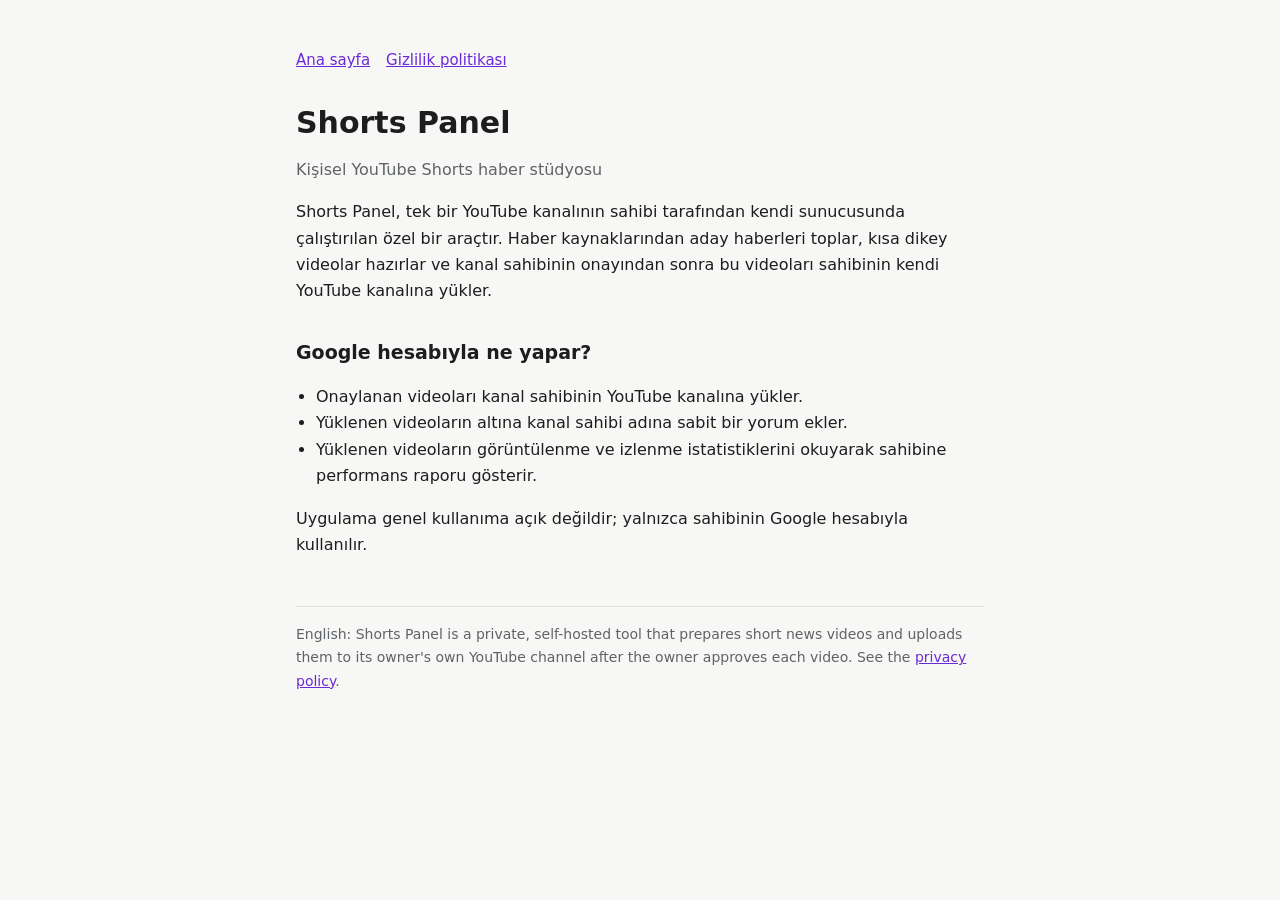
==== index.html @ 9734d725 "Shorts Panel ana sayfa ve gizlilik politikası Co-Authored-By: Claude Opus 5.5 (1M context) <noreply@" ====
<!doctype html>
<html lang="tr"><head><meta charset="utf-8"><meta name="viewport" content="width=device-width,initial-scale=1">
<title>Shorts Panel</title><link rel="stylesheet" href="style.css"></head>
<body><main>
<nav><a href="./">Ana sayfa</a><a href="privacy.html">Gizlilik politikası</a></nav>
<h1>Shorts Panel</h1>
<p class="muted">Kişisel YouTube Shorts haber stüdyosu</p>
<p>Shorts Panel, tek bir YouTube kanalının sahibi tarafından kendi sunucusunda çalıştırılan özel bir araçtır. Haber kaynaklarından aday haberleri toplar, kısa dikey videolar hazırlar ve kanal sahibinin onayından sonra bu videoları sahibinin kendi YouTube kanalına yükler.</p>
<h2>Google hesabıyla ne yapar?</h2>
<ul>
<li>Onaylanan videoları kanal sahibinin YouTube kanalına yükler.</li>
<li>Yüklenen videoların altına kanal sahibi adına sabit bir yorum ekler.</li>
<li>Yüklenen videoların görüntülenme ve izlenme istatistiklerini okuyarak sahibine performans raporu gösterir.</li>
</ul>
<p>Uygulama genel kullanıma açık değildir; yalnızca sahibinin Google hesabıyla kullanılır.</p>
<footer>English: Shorts Panel is a private, self-hosted tool that prepares short news videos and uploads them to its owner's own YouTube channel after the owner approves each video. See the <a href="privacy.html">privacy policy</a>.</footer>
</main></body></html>
---- style.css ----
:root{--bg:#f7f7f5;--fg:#1d1d1f;--muted:#5f6368;--line:#e2e2de;--accent:#6b2ad8}
@media (prefers-color-scheme:dark){:root{--bg:#121214;--fg:#ececec;--muted:#a0a0a6;--line:#2a2a2e;--accent:#a98bff}}
*{box-sizing:border-box}body{margin:0;background:var(--bg);color:var(--fg);font:16px/1.65 system-ui,-apple-system,"Segoe UI",Roboto,sans-serif}
main{max-width:720px;margin:0 auto;padding:48px 16px 64px}h1{font-size:30px;line-height:1.2;margin:0 0 8px}h2{font-size:19px;margin:32px 0 8px}
p,li{color:var(--fg)}.muted{color:var(--muted)}a{color:var(--accent)}nav{display:flex;gap:16px;margin-bottom:32px;font-size:15px}
footer{margin-top:48px;padding-top:16px;border-top:1px solid var(--line);font-size:14px;color:var(--muted)}ul{padding-left:20px}
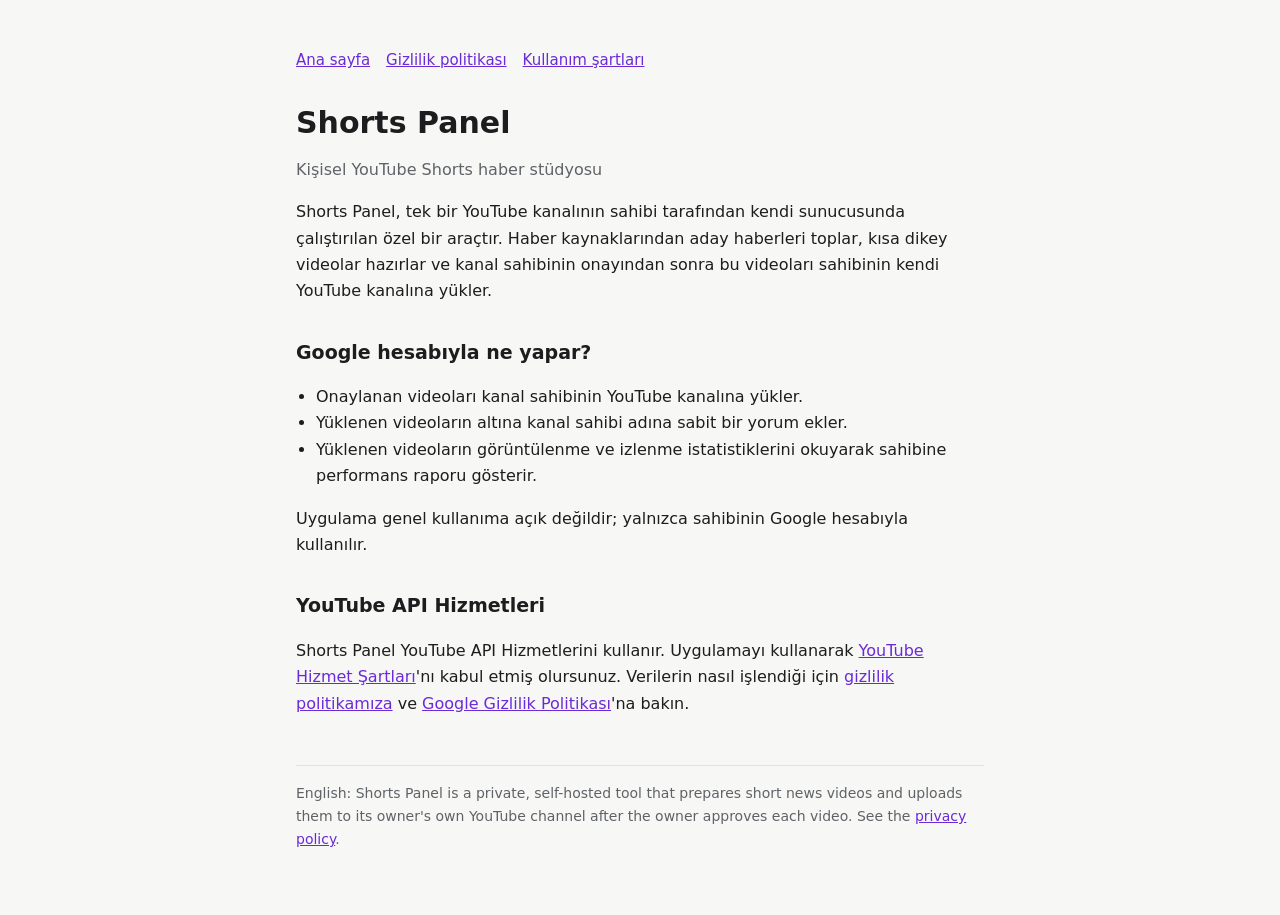
==== commit ba26fd2b: "Kullanım şartları, veri saklama/silme ve YouTube API bildirimi Co-Authored-By: Claude Opus 5.5 (1M c" ====
--- a/index.html
+++ b/index.html
@@ -2,7 +2,7 @@
 <html lang="tr"><head><meta charset="utf-8"><meta name="viewport" content="width=device-width,initial-scale=1">
 <title>Shorts Panel</title><link rel="stylesheet" href="style.css"></head>
 <body><main>
-<nav><a href="./">Ana sayfa</a><a href="privacy.html">Gizlilik politikası</a></nav>
+<nav><a href="./">Ana sayfa</a><a href="privacy.html">Gizlilik politikası</a><a href="terms.html">Kullanım şartları</a></nav>
 <h1>Shorts Panel</h1>
 <p class="muted">Kişisel YouTube Shorts haber stüdyosu</p>
 <p>Shorts Panel, tek bir YouTube kanalının sahibi tarafından kendi sunucusunda çalıştırılan özel bir araçtır. Haber kaynaklarından aday haberleri toplar, kısa dikey videolar hazırlar ve kanal sahibinin onayından sonra bu videoları sahibinin kendi YouTube kanalına yükler.</p>
@@ -13,5 +13,7 @@
 <li>Yüklenen videoların görüntülenme ve izlenme istatistiklerini okuyarak sahibine performans raporu gösterir.</li>
 </ul>
 <p>Uygulama genel kullanıma açık değildir; yalnızca sahibinin Google hesabıyla kullanılır.</p>
+<h2>YouTube API Hizmetleri</h2>
+<p>Shorts Panel YouTube API Hizmetlerini kullanır. Uygulamayı kullanarak <a href="https://www.youtube.com/t/terms">YouTube Hizmet Şartları</a>'nı kabul etmiş olursunuz. Verilerin nasıl işlendiği için <a href="privacy.html">gizlilik politikamıza</a> ve <a href="https://policies.google.com/privacy">Google Gizlilik Politikası</a>'na bakın.</p>
 <footer>English: Shorts Panel is a private, self-hosted tool that prepares short news videos and uploads them to its owner's own YouTube channel after the owner approves each video. See the <a href="privacy.html">privacy policy</a>.</footer>
 </main></body></html>
